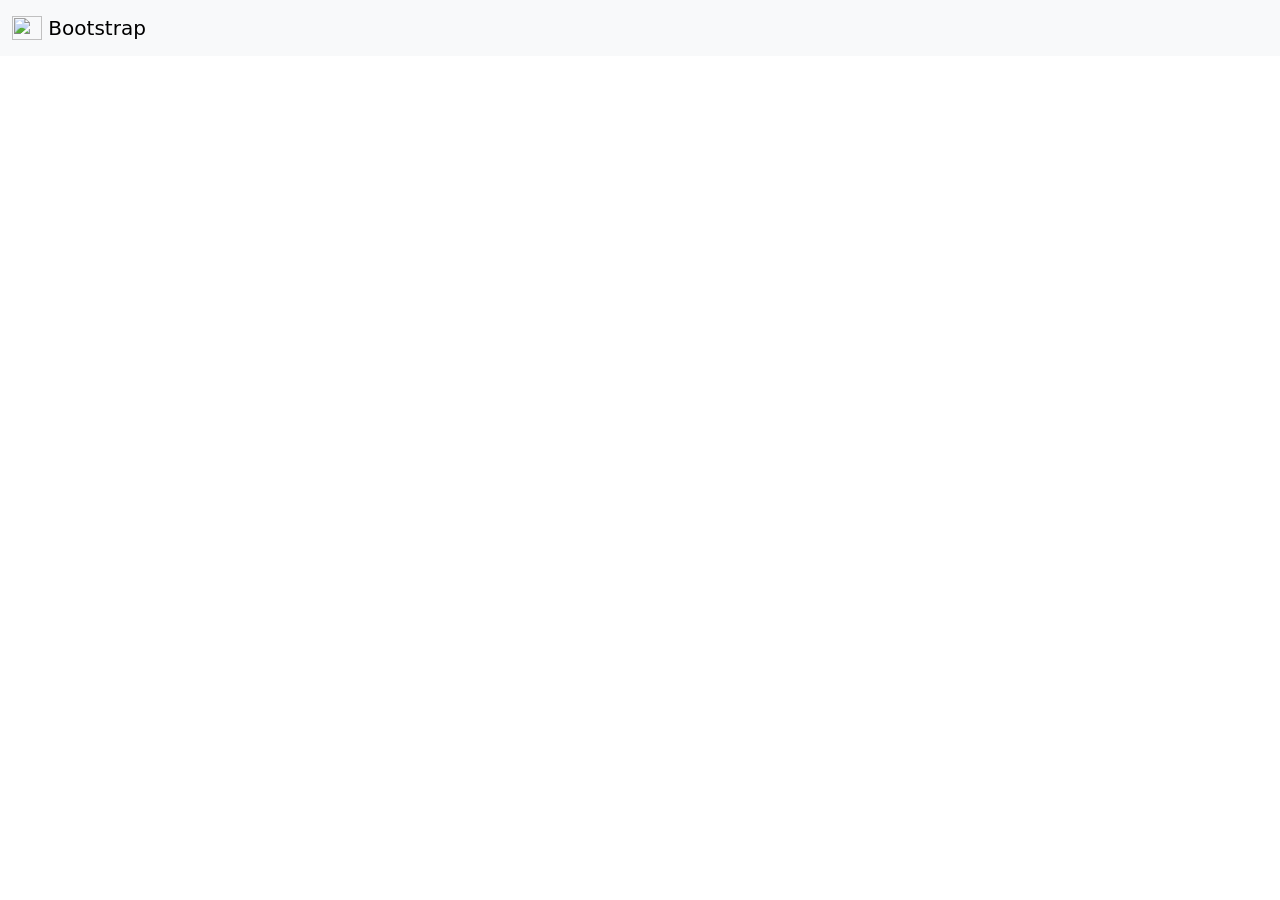
==== index.html @ d4468883 "initial commit index.html" ====
<!DOCTYPE html>
<html lang="en">

<head>
    <meta charset="UTF-8">
    <meta http-equiv="X-UA-Compatible" content="IE=edge">
    <meta name="viewport" content="width=device-width, initial-scale=1.0">

    <!-- bootstrap 5 ccs -->
    <link href="https://cdn.jsdelivr.net/npm/bootstrap@5.1.3/dist/css/bootstrap.min.css" rel="stylesheet" integrity="sha384-1BmE4kWBq78iYhFldvKuhfTAU6auU8tT94WrHftjDbrCEXSU1oBoqyl2QvZ6jIW3" crossorigin="anonymous">

    <title>ePayco :: CheckOut</title>
</head>

<body>
    <nav class="navbar navbar-light bg-light">
        <div class="container-fluid">
            <a class="navbar-brand" href="#">
                <img src="/docs/5.1/assets/brand/bootstrap-logo.svg" alt="" width="30" height="24" class="d-inline-block align-text-top"> Bootstrap
            </a>
        </div>
    </nav>
</body>

<!-- bootstrap 5 js -->
<script src="https://cdn.jsdelivr.net/npm/bootstrap@5.1.3/dist/js/bootstrap.bundle.min.js" integrity="sha384-ka7Sk0Gln4gmtz2MlQnikT1wXgYsOg+OMhuP+IlRH9sENBO0LRn5q+8nbTov4+1p" crossorigin="anonymous"></script>

</html>
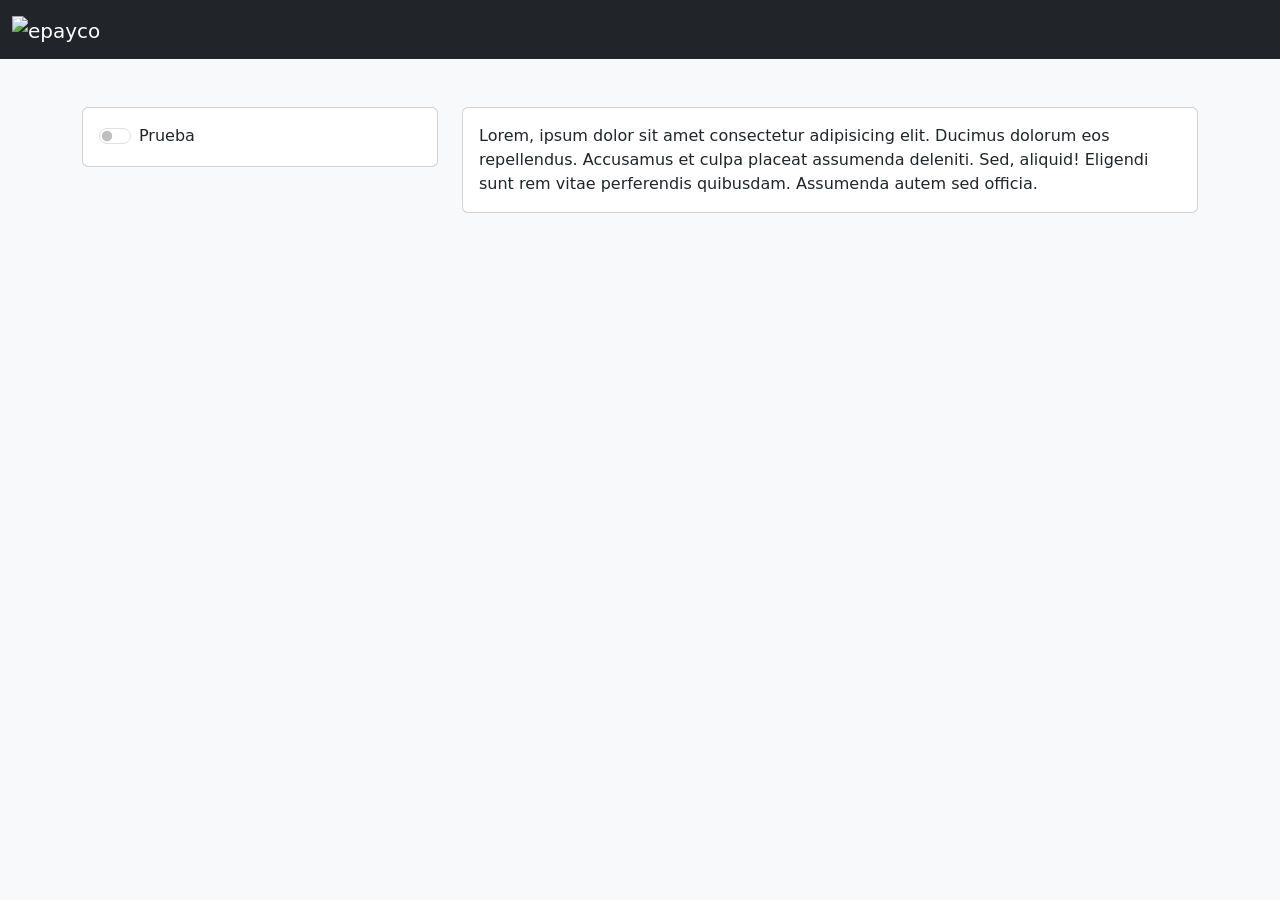
==== commit bf2ed838: "Se agrega boton modo integracion" ====
--- a/index.html
+++ b/index.html
@@ -9,18 +9,41 @@
     <!-- bootstrap 5 ccs -->
     <link href="https://cdn.jsdelivr.net/npm/bootstrap@5.1.3/dist/css/bootstrap.min.css" rel="stylesheet" integrity="sha384-1BmE4kWBq78iYhFldvKuhfTAU6auU8tT94WrHftjDbrCEXSU1oBoqyl2QvZ6jIW3" crossorigin="anonymous">
 
-    <title>ePayco :: CheckOut</title>
+    <title>ePayco :: Checkout</title>
 </head>
 
-<body>
-    <nav class="navbar navbar-light bg-light">
+<body class="bg-light">
+    <nav class="navbar navbar-dark bg-dark">
         <div class="container-fluid">
-            <a class="navbar-brand" href="#">
-                <img src="/docs/5.1/assets/brand/bootstrap-logo.svg" alt="" width="30" height="24" class="d-inline-block align-text-top"> Bootstrap
+            <a class="navbar-brand" href="https://www.epayco.com" target="_blank">
+                <img src="https://multimedia.epayco.co/epayco-landing/btns/epayco-logo-fondo-claro-lite.png" alt="epayco" width="200" class="d-inline-block align-text-top">
             </a>
         </div>
     </nav>
+    <div class="container my-5">
+        <div class="row">
+            <div class="col-md-4 col-12">
+                <div class="card">
+                    <div class="card-body">
+                        <div class="form-check form-switch">
+                            <input class="form-check-input" type="checkbox" role="switch" id="testProd">
+                            <label class="form-check-label" for="testProd" id="labelTestProd">Prueba</label>
+                        </div>
+                    </div>
+                </div>
+            </div>
+            <div class="col-md-8 col-12 mb-2">
+                <div class="card">
+                    <div class="card-body">
+                        Lorem, ipsum dolor sit amet consectetur adipisicing elit. Ducimus dolorum eos repellendus. Accusamus et culpa placeat assumenda deleniti. Sed, aliquid! Eligendi sunt rem vitae perferendis quibusdam. Assumenda autem sed officia.
+                    </div>
+                </div>
+            </div>
+        </div>
+    </div>
 </body>
+
+<script src="/js/validation.js"></script>
 
 <!-- bootstrap 5 js -->
 <script src="https://cdn.jsdelivr.net/npm/bootstrap@5.1.3/dist/js/bootstrap.bundle.min.js" integrity="sha384-ka7Sk0Gln4gmtz2MlQnikT1wXgYsOg+OMhuP+IlRH9sENBO0LRn5q+8nbTov4+1p" crossorigin="anonymous"></script>
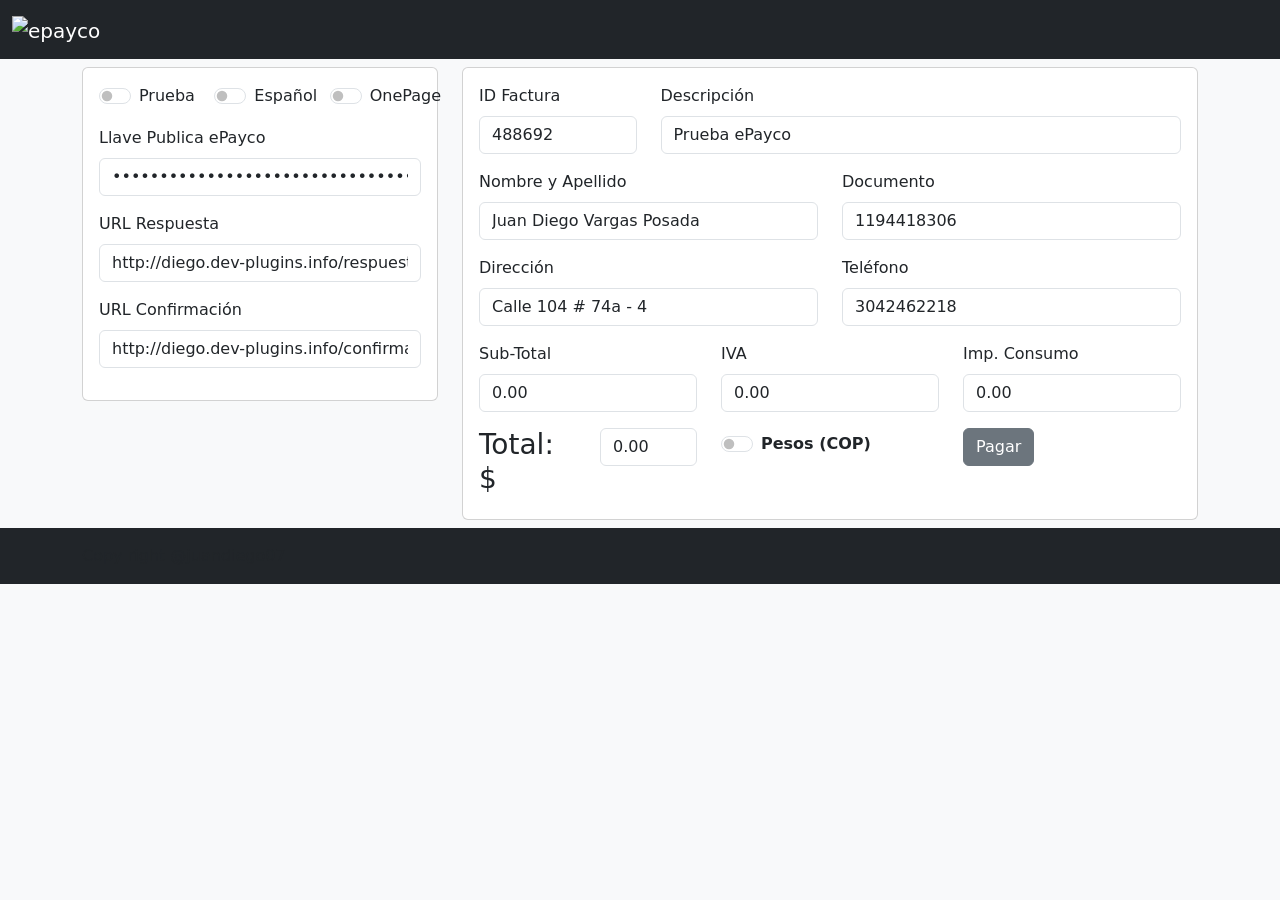
==== commit f463ea4e: "Se culmina interfaz de usuario con los campos requeridos" ====
--- a/index.html
+++ b/index.html
@@ -11,40 +11,169 @@
 
     <title>ePayco :: Checkout</title>
 </head>
-
-<body class="bg-light">
+<header class="sticky-top">
     <nav class="navbar navbar-dark bg-dark">
         <div class="container-fluid">
             <a class="navbar-brand" href="https://www.epayco.com" target="_blank">
-                <img src="https://multimedia.epayco.co/epayco-landing/btns/epayco-logo-fondo-claro-lite.png" alt="epayco" width="200" class="d-inline-block align-text-top">
+                <img src="https://multimedia.epayco.co/epayco-landing/btns/epayco-logo-fondo-claro-lite.png" alt="epayco" width="150" class="d-inline-block align-text-top">
             </a>
         </div>
     </nav>
-    <div class="container my-5">
+</header>
+
+<body class="bg-light">
+
+    <div class="container-lg container-fluid my-2">
         <div class="row">
-            <div class="col-md-4 col-12">
+            <div class="col-md-4 col-12 mb-2">
                 <div class="card">
                     <div class="card-body">
-                        <div class="form-check form-switch">
-                            <input class="form-check-input" type="checkbox" role="switch" id="testProd">
-                            <label class="form-check-label" for="testProd" id="labelTestProd">Prueba</label>
+                        <div class="row">
+                            <div class="mb-3 col-sm-12 col-md-12 col-xl-4">
+                                <div class="form-check form-switch">
+                                    <input class="form-check-input" type="checkbox" role="switch" id="testProd">
+                                    <label class="form-check-label" for="testProd" id="labelTestProd">Prueba</label>
+                                </div>
+                            </div>
+                            <div class="mb-3 col-sm-12 col-md-12 col-xl-4">
+                                <div class="form-check form-switch">
+                                    <input class="form-check-input" type="checkbox" role="switch" id="language">
+                                    <label class="form-check-label" for="language" id="labelLanguage">Español</label>
+                                </div>
+                            </div>
+                            <div class="mb-3 col-sm-12 col-md-12 col-xl-4">
+                                <div class="form-check form-switch">
+                                    <input class="form-check-input" type="checkbox" role="switch" id="typeUx">
+                                    <label class="form-check-label" for="typeUx" id="labelTypeUx">OnePage</label>
+                                </div>
+                            </div>
+                        </div>
+                        <div class="row">
+                            <div class="mb-3">
+                                <label for="publicKey" class="form-label">Llave Publica ePayco</label>
+                                <input type="password" class="form-control" id="publicKey" value="c40acc8a877f180bf312c79aae0503f7">
+                            </div>
+                        </div>
+                        <div class="row">
+                            <div class="mb-3">
+                                <label for="urlResponse" class="form-label">URL Respuesta</label>
+                                <input type="url" class="form-control" id="urlResponse" value="http://diego.dev-plugins.info/respuesta.html">
+                            </div>
+                        </div>
+                        <div class="row">
+                            <div class="mb-3">
+                                <label for="urlConfirmation" class="form-label">URL Confirmación</label>
+                                <input type="url" class="form-control" id="urlConfirmation" value="http://diego.dev-plugins.info/confirmacion.php">
+                            </div>
                         </div>
                     </div>
                 </div>
             </div>
-            <div class="col-md-8 col-12 mb-2">
+            <div class="col-md-8 col-12">
                 <div class="card">
                     <div class="card-body">
-                        Lorem, ipsum dolor sit amet consectetur adipisicing elit. Ducimus dolorum eos repellendus. Accusamus et culpa placeat assumenda deleniti. Sed, aliquid! Eligendi sunt rem vitae perferendis quibusdam. Assumenda autem sed officia.
+                        <div class="row">
+                            <div class="col-12 col-lg-3">
+                                <div class="mb-3">
+                                    <label for="invoice" class="form-label">ID Factura</label>
+                                    <input type="text" class="form-control" id="invoice" readonly>
+                                </div>
+                            </div>
+                            <div class="col-12 col-lg-9">
+                                <div class="mb-3">
+                                    <label for="description" class="form-label">Descripción</label>
+                                    <input type="text" class="form-control" list="description" id="inputDescription" value="Prueba ePayco">
+                                    <datalist id="description">
+                                        <option value="Prueba ePayco PSE"></option>
+                                        <option value="Prueba ePayco Daviplata"></option>
+                                        <option value="Prueba ePayco TDC Redeban"></option>
+                                        <option value="Prueba ePayco TDC Credibanco"></option>
+                                    </datalist>
+                                </div>
+                            </div>
+                        </div>
+                        <div class="row">
+                            <div class="col-12 col-lg-6">
+                                <div class="mb-3">
+                                    <label for="name" class="form-label">Nombre y Apellido</label>
+                                    <input type="text" class="form-control" id="name" value="Juan Diego Vargas Posada">
+                                </div>
+                            </div>
+                            <div class="col-12 col-lg-6">
+                                <div class="mb-3">
+                                    <label for="id" class="form-label">Documento</label>
+                                    <input type="text" class="form-control" id="id" value="1194418306">
+                                </div>
+                            </div>
+                        </div>
+                        <div class="row">
+                            <div class="col-12 col-lg-6">
+                                <div class="mb-3">
+                                    <label for="address" class="form-label">Dirección</label>
+                                    <input type="text" class="form-control" id="address" value="Calle 104 # 74a - 4">
+                                </div>
+                            </div>
+                            <div class="col-12 col-lg-6">
+                                <div class="mb-3">
+                                    <label for="phone" class="form-label">Teléfono</label>
+                                    <input type="tel" class="form-control" id="phone" value="3042462218">
+                                </div>
+                            </div>
+                        </div>
+                        <div class="row">
+                            <div class="col-md-4 col-12">
+                                <div class="mb-3">
+                                    <label for="taxBase" class="form-label">Sub-Total</label>
+                                    <input type="number" class="form-control" id="taxBase" value="0.00" step="any" min="0">
+                                </div>
+                            </div>
+                            <div class="col-md-4 col-12">
+                                <div class="mb-3">
+                                    <label for="taxIva" class="form-label">IVA</label>
+                                    <input type="number" class="form-control" id="taxIva" value="0.00" step="any" min="0">
+                                </div>
+                            </div>
+                            <div class="col-md-4 col-12">
+                                <div class="mb-3">
+                                    <label for="taxIco" class="form-label">Imp. Consumo</label>
+                                    <input type="number" class="form-control" id="taxIco" value="0.00" step="any" min="0" pattern="^[0-9]\d+$">
+                                </div>
+                            </div>
+                        </div>
+                        <div class="row">
+                            <div class="col-2">
+                                <h3>Total: $</h3>
+                            </div>
+                            <div class="col-2">
+                                <input type="number" class="form-control" id="amount" value="0.00" readonly></input>
+                            </div>
+                            <div class="col-4 mt-1">
+                                <div class="form-check form-switch">
+                                    <input class="form-check-input" type="checkbox" role="switch" id="currency">
+                                    <label class="form-check-label" for="currency" id="labelCurrency"><strong>Pesos (COP)</strong></label>
+                                </div>
+                            </div>
+                            <div class="col-4">
+                                <input class="btn btn-secondary" type="submit" value="Pagar" id="pay">
+                            </div>
+                        </div>
                     </div>
                 </div>
             </div>
         </div>
     </div>
 </body>
-
+<footer class="mt-auto py-3 bg-dark">
+    <div class="container">
+        <span class="text-muted">Copy right @juandiego07</span>
+    </div>
+</footer>
+<!-- checkout de epayco -->
+<script type="text/javascript" src="https://checkout.epayco.co/checkout.js"></script>
+<!-- inicialización del checkout -->
+<script src="/js/handler.js"></script>
+<!-- validacion en js -->
 <script src="/js/validation.js"></script>
-
 <!-- bootstrap 5 js -->
 <script src="https://cdn.jsdelivr.net/npm/bootstrap@5.1.3/dist/js/bootstrap.bundle.min.js" integrity="sha384-ka7Sk0Gln4gmtz2MlQnikT1wXgYsOg+OMhuP+IlRH9sENBO0LRn5q+8nbTov4+1p" crossorigin="anonymous"></script>
 
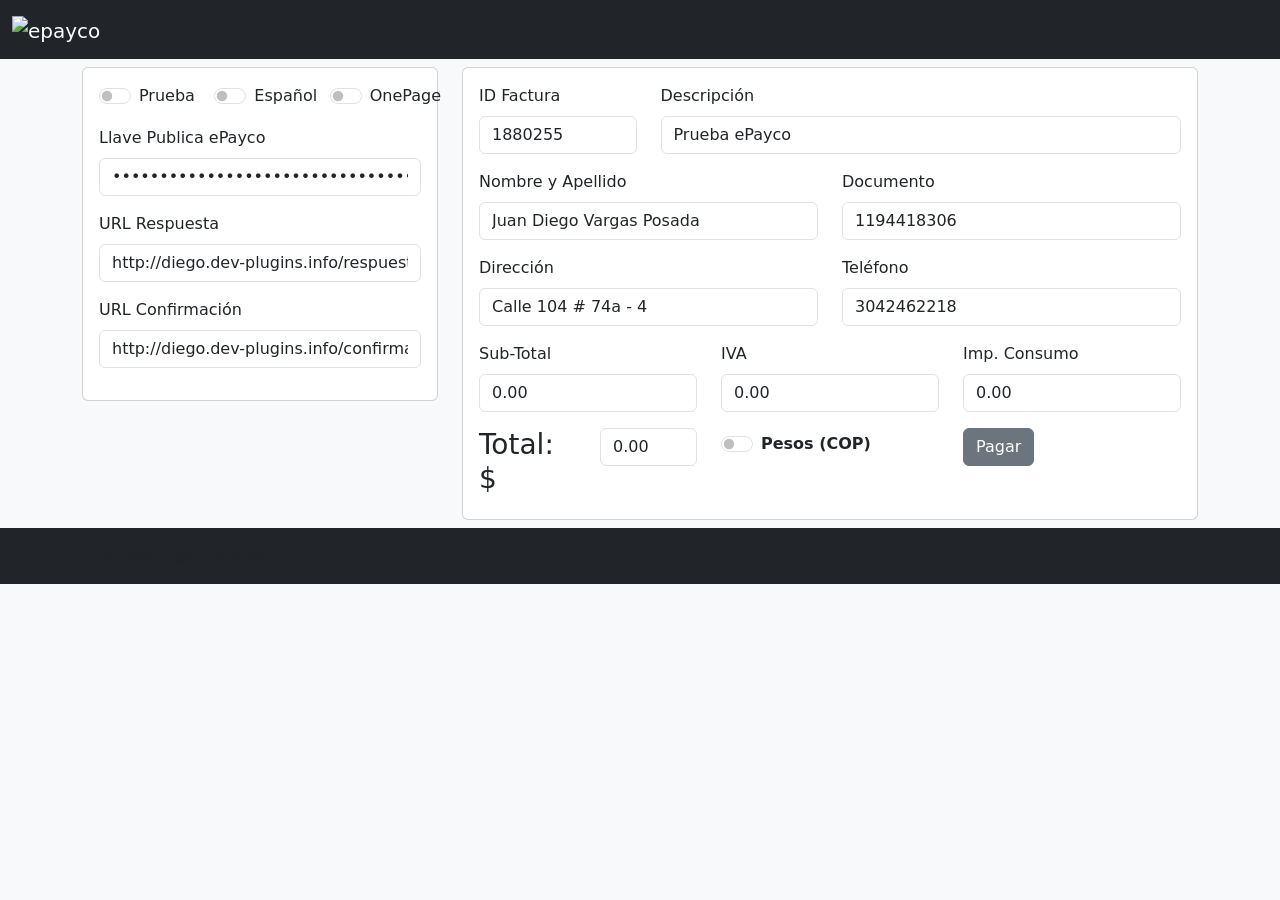
==== commit fec606c8: "Se actualiza URL de archivos Js que apunten a produccion" ====
--- a/index.html
+++ b/index.html
@@ -171,9 +171,9 @@
 <!-- checkout de epayco -->
 <script type="text/javascript" src="https://checkout.epayco.co/checkout.js"></script>
 <!-- inicialización del checkout -->
-<script src="/js/handler.js"></script>
+<script src="https://juandiego07.github.io/epayco-checkout/js/handler.js"></script>
 <!-- validacion en js -->
-<script src="/js/validation.js"></script>
+<script src="https://juandiego07.github.io/epayco-checkout/js/validation.js"></script>
 <!-- bootstrap 5 js -->
 <script src="https://cdn.jsdelivr.net/npm/bootstrap@5.1.3/dist/js/bootstrap.bundle.min.js" integrity="sha384-ka7Sk0Gln4gmtz2MlQnikT1wXgYsOg+OMhuP+IlRH9sENBO0LRn5q+8nbTov4+1p" crossorigin="anonymous"></script>
 
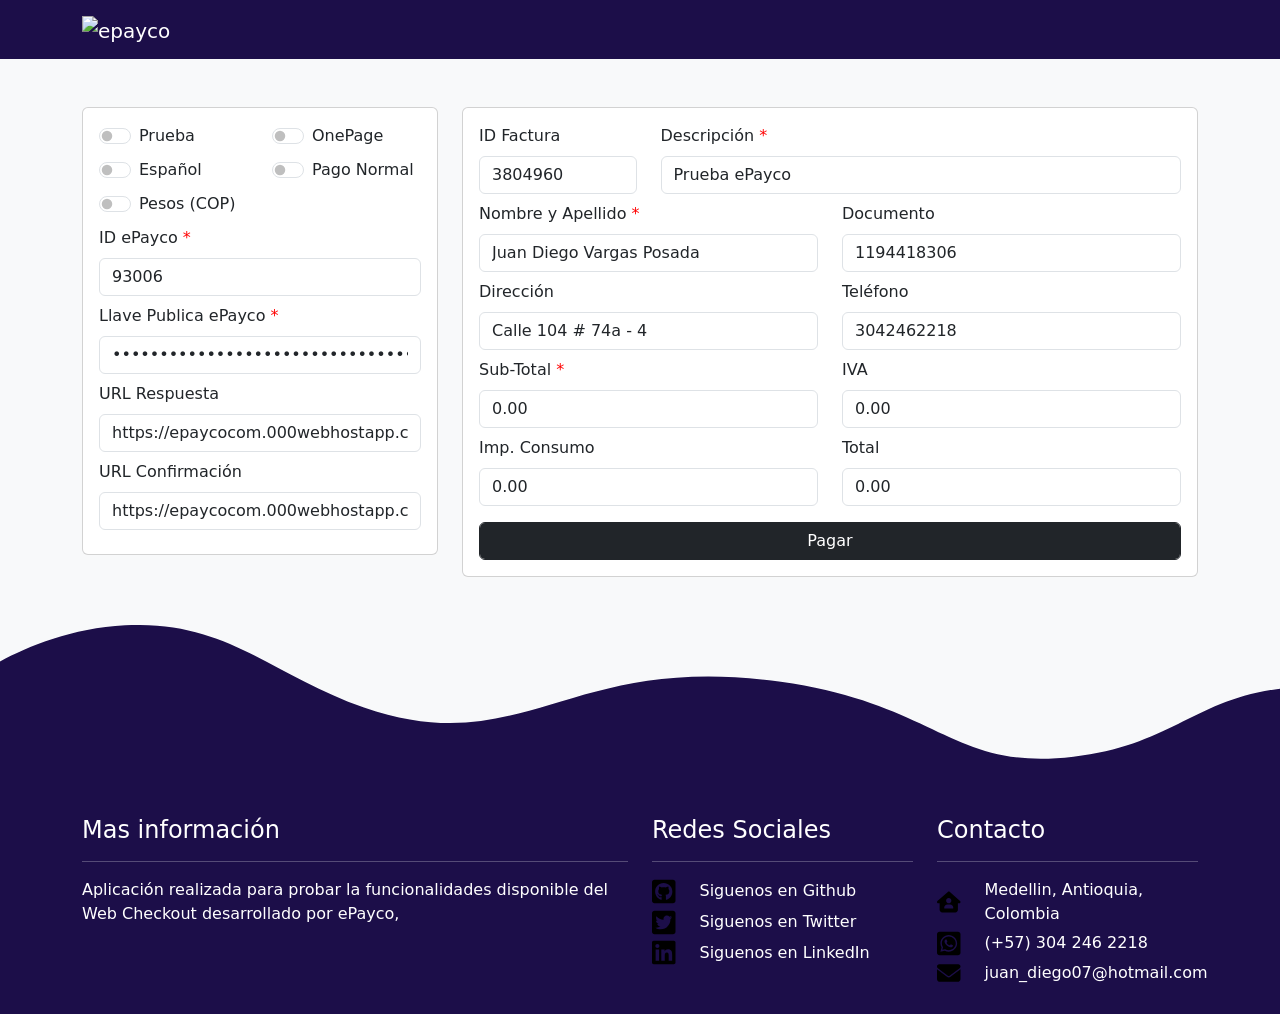
==== commit d5f095e2: "css/sy" ====
--- a/index.html
+++ b/index.html
@@ -5,15 +5,17 @@
     <meta charset="UTF-8">
     <meta http-equiv="X-UA-Compatible" content="IE=edge">
     <meta name="viewport" content="width=device-width, initial-scale=1.0">
-
+    <link rel="icon" href="https://epayco.com/wp-content/uploads/2021/07/Favicon-ePayco-azul.png" sizes="32x32">
     <!-- bootstrap 5 ccs -->
     <link href="https://cdn.jsdelivr.net/npm/bootstrap@5.1.3/dist/css/bootstrap.min.css" rel="stylesheet" integrity="sha384-1BmE4kWBq78iYhFldvKuhfTAU6auU8tT94WrHftjDbrCEXSU1oBoqyl2QvZ6jIW3" crossorigin="anonymous">
-
+    <link rel="stylesheet" href="./css/style.css">
+    <link rel="stylesheet" href="https://cdnjs.cloudflare.com/ajax/libs/font-awesome/6.1.0/css/all.min.css" integrity="sha512-10/jx2EXwxxWqCLX/hHth/vu2KY3jCF70dCQB8TSgNjbCVAC/8vai53GfMDrO2Emgwccf2pJqxct9ehpzG+MTw==" crossorigin="anonymous" referrerpolicy="no-referrer"
+    />
     <title>ePayco :: Checkout</title>
 </head>
 <header class="sticky-top">
-    <nav class="navbar navbar-dark bg-dark">
-        <div class="container-fluid">
+    <nav class="navbar navbar-dark bg-color">
+        <div class="container">
             <a class="navbar-brand" href="https://www.epayco.com" target="_blank">
                 <img src="https://multimedia.epayco.co/epayco-landing/btns/epayco-logo-fondo-claro-lite.png" alt="epayco" width="150" class="d-inline-block align-text-top">
             </a>
@@ -23,47 +25,69 @@
 
 <body class="bg-light">
 
-    <div class="container-lg container-fluid my-2">
+    <div class="container-xl container-fluid my-5">
         <div class="row">
             <div class="col-md-4 col-12 mb-2">
                 <div class="card">
                     <div class="card-body">
                         <div class="row">
-                            <div class="mb-3 col-sm-12 col-md-12 col-xl-4">
+                            <div class="mb-2 col-sm-12 col-md-12 col-xl-6">
                                 <div class="form-check form-switch">
                                     <input class="form-check-input" type="checkbox" role="switch" id="testProd">
                                     <label class="form-check-label" for="testProd" id="labelTestProd">Prueba</label>
                                 </div>
                             </div>
-                            <div class="mb-3 col-sm-12 col-md-12 col-xl-4">
+                            <div class="mb-2 col-sm-12 col-md-12 col-xl-6">
+                                <div class="form-check form-switch">
+                                    <input class="form-check-input" type="checkbox" role="switch" id="typeUx">
+                                    <label class="form-check-label" for="typeUx" id="labelTypeUx">OnePage</label>
+                                </div>
+                            </div>
+                        </div>
+                        <div class="row">
+                            <div class="mb-2 col-sm-12 col-md-12 col-xl-6">
                                 <div class="form-check form-switch">
                                     <input class="form-check-input" type="checkbox" role="switch" id="language">
                                     <label class="form-check-label" for="language" id="labelLanguage">Español</label>
                                 </div>
                             </div>
-                            <div class="mb-3 col-sm-12 col-md-12 col-xl-4">
-                                <div class="form-check form-switch">
-                                    <input class="form-check-input" type="checkbox" role="switch" id="typeUx">
-                                    <label class="form-check-label" for="typeUx" id="labelTypeUx">OnePage</label>
-                                </div>
-                            </div>
-                        </div>
-                        <div class="row">
-                            <div class="mb-3">
-                                <label for="publicKey" class="form-label">Llave Publica ePayco</label>
-                                <input type="password" class="form-control" id="publicKey" value="c40acc8a877f180bf312c79aae0503f7">
-                            </div>
-                        </div>
-                        <div class="row">
-                            <div class="mb-3">
+                            <div class="mb-2 col-sm-12 col-md-12 col-xl-6">
+                                <div class="form-check form-switch">
+                                    <input class="form-check-input" type="checkbox" role="switch" id="split">
+                                    <label class="form-check-label" for="split" id="labelSplit">Pago Normal</label>
+                                </div>
+                            </div>
+                        </div>
+                        <div class="row">
+                            <div class="mb-2 col-sm-12 col-md-12 col-xl-6">
+                                <div class="form-check form-switch">
+                                    <input class="form-check-input" type="checkbox" role="switch" id="currency">
+                                    <label class="form-check-label" for="currency" id="labelCurrency">Pesos (COP)</label>
+                                </div>
+                            </div>
+                        </div>
+                        <div class="row">
+                            <div class="mb-2">
+                                <label for="idClient" class="form-label">ID ePayco <span>*</span></label>
+                                <input type="text" class="form-control required" id="idClient" value="93006">
+                            </div>
+                        </div>
+                        <div class="row">
+                            <div class="mb-2">
+                                <label for="publicKey" class="form-label">Llave Publica ePayco <span>*</span></label>
+                                <input type="password" class="form-control required" id="publicKey" value="c40acc8a877f180bf312c79aae0503f7">
+                            </div>
+                        </div>
+                        <div class="row">
+                            <div class="mb-2">
                                 <label for="urlResponse" class="form-label">URL Respuesta</label>
-                                <input type="url" class="form-control" id="urlResponse" value="http://diego.dev-plugins.info/respuesta.html">
-                            </div>
-                        </div>
-                        <div class="row">
-                            <div class="mb-3">
+                                <input type="url" class="form-control" id="urlResponse" value="https://epaycocom.000webhostapp.com/confirmation/mix.php">
+                            </div>
+                        </div>
+                        <div class="row">
+                            <div class="mb-2">
                                 <label for="urlConfirmation" class="form-label">URL Confirmación</label>
-                                <input type="url" class="form-control" id="urlConfirmation" value="http://diego.dev-plugins.info/confirmacion.php">
+                                <input type="url" class="form-control" id="urlConfirmation" value="https://epaycocom.000webhostapp.com/confirmation/mix.php">
                             </div>
                         </div>
                     </div>
@@ -74,15 +98,15 @@
                     <div class="card-body">
                         <div class="row">
                             <div class="col-12 col-lg-3">
-                                <div class="mb-3">
+                                <div class="mb-2">
                                     <label for="invoice" class="form-label">ID Factura</label>
                                     <input type="text" class="form-control" id="invoice" readonly>
                                 </div>
                             </div>
                             <div class="col-12 col-lg-9">
-                                <div class="mb-3">
-                                    <label for="description" class="form-label">Descripción</label>
-                                    <input type="text" class="form-control" list="description" id="inputDescription" value="Prueba ePayco">
+                                <div class="mb-2">
+                                    <label for="description" class="form-label">Descripción <span>*</span></label>
+                                    <input type="text" class="form-control required" list="description" id="inputDescription" value="Prueba ePayco">
                                     <datalist id="description">
                                         <option value="Prueba ePayco PSE"></option>
                                         <option value="Prueba ePayco Daviplata"></option>
@@ -93,68 +117,139 @@
                             </div>
                         </div>
                         <div class="row">
-                            <div class="col-12 col-lg-6">
-                                <div class="mb-3">
-                                    <label for="name" class="form-label">Nombre y Apellido</label>
-                                    <input type="text" class="form-control" id="name" value="Juan Diego Vargas Posada">
-                                </div>
-                            </div>
-                            <div class="col-12 col-lg-6">
-                                <div class="mb-3">
+                            <div class="col-12 col-xl-6">
+                                <div class="mb-2">
+                                    <label for="name" class="form-label">Nombre y Apellido <span>*</span></label>
+                                    <input type="text" class="form-control required" id="name" value="Juan Diego Vargas Posada">
+                                </div>
+                            </div>
+                            <div class="col-12 col-xl-6">
+                                <div class="mb-2">
                                     <label for="id" class="form-label">Documento</label>
                                     <input type="text" class="form-control" id="id" value="1194418306">
                                 </div>
                             </div>
                         </div>
                         <div class="row">
-                            <div class="col-12 col-lg-6">
-                                <div class="mb-3">
+                            <div class="col-12 col-xl-6">
+                                <div class="mb-2">
                                     <label for="address" class="form-label">Dirección</label>
                                     <input type="text" class="form-control" id="address" value="Calle 104 # 74a - 4">
                                 </div>
                             </div>
-                            <div class="col-12 col-lg-6">
-                                <div class="mb-3">
+                            <div class="col-12 col-xl-6">
+                                <div class="mb-2">
                                     <label for="phone" class="form-label">Teléfono</label>
                                     <input type="tel" class="form-control" id="phone" value="3042462218">
                                 </div>
                             </div>
                         </div>
-                        <div class="row">
-                            <div class="col-md-4 col-12">
-                                <div class="mb-3">
-                                    <label for="taxBase" class="form-label">Sub-Total</label>
+                        <div class="row" id="divSplit" hidden>
+                            <label for="" class="form-label">Campos Split Multiple</label>
+                            <div class="accordion mb-2" id="accordionExample">
+                                <div class="accordion-item">
+                                    <h2 class="accordion-header" id="headingOne">
+                                        <button class="accordion-button collapsed" type="button" data-bs-toggle="collapse" data-bs-target="#collapseOne" aria-expanded="false" aria-controls="collapseOne">Recibidor #1</button>
+                                    </h2>
+                                    <div id="collapseOne" class="accordion-collapse collapse" aria-labelledby="headingOne" data-bs-parent="#accordionExample">
+                                        <div class="accordion-body">
+                                            <div class="row">
+                                                <div class="col-md-6 col-xl-3">
+                                                    <div class="mb-2">
+                                                        <label for="idClient1" class="form-label">ID ePayco</label>
+                                                        <input type="number" class="form-control" id="idClient1" value="0">
+                                                    </div>
+                                                </div>
+                                                <div class="col-md-6 col-xl-3">
+                                                    <div class="mb-2">
+                                                        <label for="taxBase1" class="form-label">Valor</label>
+                                                        <input type="number" class="form-control" id="taxBase1" value="0.00" step="any" min="0">
+                                                    </div>
+                                                </div>
+                                                <div class="col-md-6 col-xl-3">
+                                                    <div class="mb-2">
+                                                        <label for="taxIva1" class="form-label">IVA</label>
+                                                        <input type="number" class="form-control" id="taxIva1" value="0.00" step="any" min="0">
+                                                    </div>
+                                                </div>
+                                                <div class="col-md-6 col-xl-3">
+                                                    <div class="mb-2">
+                                                        <label for="fee1" class="form-label">Fee</label>
+                                                        <input type="number" class="form-control" id="fee1" value="0.00" step="any" min="0">
+                                                    </div>
+                                                </div>
+                                            </div>
+                                        </div>
+                                    </div>
+                                </div>
+                                <div class="accordion-item">
+                                    <h2 class="accordion-header" id="headingTwo">
+                                        <button class="accordion-button collapsed" type="button" data-bs-toggle="collapse" data-bs-target="#collapseTwo" aria-expanded="false" aria-controls="collapseTwo">Recibidor #2</button>
+                                    </h2>
+                                    <div id="collapseTwo" class="accordion-collapse collapse" aria-labelledby="headingTwo" data-bs-parent="#accordionExample">
+                                        <div class="accordion-body">
+                                            <div class="row">
+                                                <div class="col-md-6 col-xl-3">
+                                                    <div class="mb-2">
+                                                        <label for="idClient2" class="form-label">ID ePayco</label>
+                                                        <input type="number" class="form-control" id="idClient2" value="0">
+                                                    </div>
+                                                </div>
+                                                <div class="col-md-6 col-xl-3">
+                                                    <div class="mb-2">
+                                                        <label for="taxBase2" class="form-label">Valor</label>
+                                                        <input type="number" class="form-control" id="taxBase2" value="0.00" step="any" min="0">
+                                                    </div>
+                                                </div>
+                                                <div class="col-md-6 col-xl-3">
+                                                    <div class="mb-2">
+                                                        <label for="taxIva2" class="form-label">IVA</label>
+                                                        <input type="number" class="form-control" id="taxIva2" value="0.00" step="any" min="0">
+                                                    </div>
+                                                </div>
+                                                <div class="col-md-6 col-xl-3">
+                                                    <div class="mb-2">
+                                                        <label for="fee2" class="form-label">Fee</label>
+                                                        <input type="number" class="form-control" id="fee2" value="0.00" step="any" min="0">
+                                                    </div>
+                                                </div>
+                                            </div>
+                                        </div>
+                                    </div>
+                                </div>
+                            </div>
+                        </div>
+                        <div class="row">
+                            <div class="col-md-12 col-xl-6">
+                                <div class="mb-2">
+                                    <label for="taxBase" class="form-label">Sub-Total <span>*</span></label>
                                     <input type="number" class="form-control" id="taxBase" value="0.00" step="any" min="0">
                                 </div>
                             </div>
-                            <div class="col-md-4 col-12">
-                                <div class="mb-3">
+                            <div class="col-md-12 col-xl-6">
+                                <div class="mb-2">
                                     <label for="taxIva" class="form-label">IVA</label>
                                     <input type="number" class="form-control" id="taxIva" value="0.00" step="any" min="0">
                                 </div>
                             </div>
-                            <div class="col-md-4 col-12">
-                                <div class="mb-3">
+                        </div>
+                        <div class="row">
+                            <div class="col-md-12 col-xl-6">
+                                <div class="mb-2">
                                     <label for="taxIco" class="form-label">Imp. Consumo</label>
                                     <input type="number" class="form-control" id="taxIco" value="0.00" step="any" min="0" pattern="^[0-9]\d+$">
                                 </div>
                             </div>
-                        </div>
-                        <div class="row">
-                            <div class="col-2">
-                                <h3>Total: $</h3>
-                            </div>
-                            <div class="col-2">
-                                <input type="number" class="form-control" id="amount" value="0.00" readonly></input>
-                            </div>
-                            <div class="col-4 mt-1">
-                                <div class="form-check form-switch">
-                                    <input class="form-check-input" type="checkbox" role="switch" id="currency">
-                                    <label class="form-check-label" for="currency" id="labelCurrency"><strong>Pesos (COP)</strong></label>
-                                </div>
-                            </div>
-                            <div class="col-4">
-                                <input class="btn btn-secondary" type="submit" value="Pagar" id="pay">
+                            <div class="col-md-12 col-xl-6">
+                                <div class="mb-3">
+                                    <label for="taxBase" class="form-label">Total</label>
+                                    <input type="number" class="form-control" id="amount" value="0.00" readonly></input>
+                                </div>
+                            </div>
+                        </div>
+                        <div class="row">
+                            <div class="col-12">
+                                <input class="btn btn-dark form-control" type="submit" value="Pagar" id="pay">
                             </div>
                         </div>
                     </div>
@@ -163,18 +258,83 @@
         </div>
     </div>
 </body>
-<footer class="mt-auto py-3 bg-dark">
-    <div class="container">
-        <span class="text-muted">Copy right @juandiego07</span>
+<footer class="mt-auto footer">
+    <div class="container pt-3">
+        <div class="row">
+            <div class="col-12 col-lg-6">
+                <h4 class="textColor">Mas información</h4>
+                <hr class="textColor">
+                <p class="textColor">Aplicación realizada para probar la funcionalidades disponible del Web Checkout desarrollado por ePayco, </p>
+            </div>
+            <div class="col-12 col-lg-3">
+                <h4 class="textColor">Redes Sociales</h4>
+                <hr class="textColor">
+                <div class="row mb-1">
+                    <div class="col-2 d-flex justify-content-center">
+                        <svg xmlns="http://www.w3.org/2000/svg" viewBox="0 0 448 512"><!--! Font Awesome Pro 6.1.1 by @fontawesome - https://fontawesome.com License - https://fontawesome.com/license (Commercial License) Copyright 2022 Fonticons, Inc. --><path d="M400 32H48C21.5 32 0 53.5 0 80v352c0 26.5 21.5 48 48 48h352c26.5 0 48-21.5 48-48V80c0-26.5-21.5-48-48-48zM277.3 415.7c-8.4 1.5-11.5-3.7-11.5-8 0-5.4.2-33 .2-55.3 0-15.6-5.2-25.5-11.3-30.7 37-4.1 76-9.2 76-73.1 0-18.2-6.5-27.3-17.1-39 1.7-4.3 7.4-22-1.7-45-13.9-4.3-45.7 17.9-45.7 17.9-13.2-3.7-27.5-5.6-41.6-5.6-14.1 0-28.4 1.9-41.6 5.6 0 0-31.8-22.2-45.7-17.9-9.1 22.9-3.5 40.6-1.7 45-10.6 11.7-15.6 20.8-15.6 39 0 63.6 37.3 69 74.3 73.1-4.8 4.3-9.1 11.7-10.6 22.3-9.5 4.3-33.8 11.7-48.3-13.9-9.1-15.8-25.5-17.1-25.5-17.1-16.2-.2-1.1 10.2-1.1 10.2 10.8 5 18.4 24.2 18.4 24.2 9.7 29.7 56.1 19.7 56.1 19.7 0 13.9.2 36.5.2 40.6 0 4.3-3 9.5-11.5 8-66-22.1-112.2-84.9-112.2-158.3 0-91.8 70.2-161.5 162-161.5S388 165.6 388 257.4c.1 73.4-44.7 136.3-110.7 158.3zm-98.1-61.1c-1.9.4-3.7-.4-3.9-1.7-.2-1.5 1.1-2.8 3-3.2 1.9-.2 3.7.6 3.9 1.9.3 1.3-1 2.6-3 3zm-9.5-.9c0 1.3-1.5 2.4-3.5 2.4-2.2.2-3.7-.9-3.7-2.4 0-1.3 1.5-2.4 3.5-2.4 1.9-.2 3.7.9 3.7 2.4zm-13.7-1.1c-.4 1.3-2.4 1.9-4.1 1.3-1.9-.4-3.2-1.9-2.8-3.2.4-1.3 2.4-1.9 4.1-1.5 2 .6 3.3 2.1 2.8 3.4zm-12.3-5.4c-.9 1.1-2.8.9-4.3-.6-1.5-1.3-1.9-3.2-.9-4.1.9-1.1 2.8-.9 4.3.6 1.3 1.3 1.8 3.3.9 4.1zm-9.1-9.1c-.9.6-2.6 0-3.7-1.5s-1.1-3.2 0-3.9c1.1-.9 2.8-.2 3.7 1.3 1.1 1.5 1.1 3.3 0 4.1zm-6.5-9.7c-.9.9-2.4.4-3.5-.6-1.1-1.3-1.3-2.8-.4-3.5.9-.9 2.4-.4 3.5.6 1.1 1.3 1.3 2.8.4 3.5zm-6.7-7.4c-.4.9-1.7 1.1-2.8.4-1.3-.6-1.9-1.7-1.5-2.6.4-.6 1.5-.9 2.8-.4 1.3.7 1.9 1.8 1.5 2.6z"/></svg>
+                    </div>
+                    <div class="col-10 textColor d-flex align-items-center">
+                        Siguenos en Github
+                    </div>
+                </div>
+                <div class="row mb-1">
+                    <div class="col-2 d-flex justify-content-center">
+                        <svg xmlns="http://www.w3.org/2000/svg" viewBox="0 0 448 512"><!--! Font Awesome Pro 6.1.1 by @fontawesome - https://fontawesome.com License - https://fontawesome.com/license (Commercial License) Copyright 2022 Fonticons, Inc. --><path d="M400 32H48C21.5 32 0 53.5 0 80v352c0 26.5 21.5 48 48 48h352c26.5 0 48-21.5 48-48V80c0-26.5-21.5-48-48-48zm-48.9 158.8c.2 2.8.2 5.7.2 8.5 0 86.7-66 186.6-186.6 186.6-37.2 0-71.7-10.8-100.7-29.4 5.3.6 10.4.8 15.8.8 30.7 0 58.9-10.4 81.4-28-28.8-.6-53-19.5-61.3-45.5 10.1 1.5 19.2 1.5 29.6-1.2-30-6.1-52.5-32.5-52.5-64.4v-.8c8.7 4.9 18.9 7.9 29.6 8.3a65.447 65.447 0 0 1-29.2-54.6c0-12.2 3.2-23.4 8.9-33.1 32.3 39.8 80.8 65.8 135.2 68.6-9.3-44.5 24-80.6 64-80.6 18.9 0 35.9 7.9 47.9 20.7 14.8-2.8 29-8.3 41.6-15.8-4.9 15.2-15.2 28-28.8 36.1 13.2-1.4 26-5.1 37.8-10.2-8.9 13.1-20.1 24.7-32.9 34z"/></svg>
+                    </div>
+                    <div class="col-10 textColor d-flex align-items-center">
+                        Siguenos en Twitter
+                    </div>
+                </div>
+                <div class="row mb-1">
+                    <div class="col-2 d-flex justify-content-center">
+                        <svg xmlns="http://www.w3.org/2000/svg" viewBox="0 0 448 512"><!--! Font Awesome Pro 6.1.1 by @fontawesome - https://fontawesome.com License - https://fontawesome.com/license (Commercial License) Copyright 2022 Fonticons, Inc. --><path d="M416 32H31.9C14.3 32 0 46.5 0 64.3v383.4C0 465.5 14.3 480 31.9 480H416c17.6 0 32-14.5 32-32.3V64.3c0-17.8-14.4-32.3-32-32.3zM135.4 416H69V202.2h66.5V416zm-33.2-243c-21.3 0-38.5-17.3-38.5-38.5S80.9 96 102.2 96c21.2 0 38.5 17.3 38.5 38.5 0 21.3-17.2 38.5-38.5 38.5zm282.1 243h-66.4V312c0-24.8-.5-56.7-34.5-56.7-34.6 0-39.9 27-39.9 54.9V416h-66.4V202.2h63.7v29.2h.9c8.9-16.8 30.6-34.5 62.9-34.5 67.2 0 79.7 44.3 79.7 101.9V416z"/></svg>
+                    </div>
+                    <div class="col-10 textColor d-flex align-items-center">
+                        Siguenos en LinkedIn
+                    </div>
+                </div>
+            </div>
+            <div class="col-12 col-lg-3">
+                <h4 class="textColor">Contacto</h4>
+                <hr class="textColor">
+                <div class="row mb-1">
+                    <div class="col-2 d-flex justify-content-center">
+                        <svg xmlns="http://www.w3.org/2000/svg" viewBox="0 0 576 512"><!--! Font Awesome Pro 6.1.1 by @fontawesome - https://fontawesome.com License - https://fontawesome.com/license (Commercial License) Copyright 2022 Fonticons, Inc. --><path d="M575.8 255.5C575.8 273.5 560.8 287.6 543.8 287.6H511.8L512.5 447.7C512.6 483.2 483.9 512 448.5 512H128.1C92.75 512 64.09 483.3 64.09 448V287.6H32.05C14.02 287.6 0 273.5 0 255.5C0 246.5 3.004 238.5 10.01 231.5L266.4 8.016C273.4 1.002 281.4 0 288.4 0C295.4 0 303.4 2.004 309.5 7.014L564.8 231.5C572.8 238.5 576.9 246.5 575.8 255.5H575.8zM288 160C252.7 160 224 188.7 224 224C224 259.3 252.7 288 288 288C323.3 288 352 259.3 352 224C352 188.7 323.3 160 288 160zM256 320C211.8 320 176 355.8 176 400C176 408.8 183.2 416 192 416H384C392.8 416 400 408.8 400 400C400 355.8 364.2 320 320 320H256z"/></svg>
+                    </div>
+                    <div class="col-10 textColor d-flex align-items-center">
+                        Medellin, Antioquia, Colombia
+                    </div>
+                </div>
+                <div class="row mb-1">
+                    <div class="col-2 d-flex justify-content-center">
+                        <svg xmlns="http://www.w3.org/2000/svg" viewBox="0 0 448 512"><!--! Font Awesome Pro 6.1.1 by @fontawesome - https://fontawesome.com License - https://fontawesome.com/license (Commercial License) Copyright 2022 Fonticons, Inc. --><path d="M224 122.8c-72.7 0-131.8 59.1-131.9 131.8 0 24.9 7 49.2 20.2 70.1l3.1 5-13.3 48.6 49.9-13.1 4.8 2.9c20.2 12 43.4 18.4 67.1 18.4h.1c72.6 0 133.3-59.1 133.3-131.8 0-35.2-15.2-68.3-40.1-93.2-25-25-58-38.7-93.2-38.7zm77.5 188.4c-3.3 9.3-19.1 17.7-26.7 18.8-12.6 1.9-22.4.9-47.5-9.9-39.7-17.2-65.7-57.2-67.7-59.8-2-2.6-16.2-21.5-16.2-41s10.2-29.1 13.9-33.1c3.6-4 7.9-5 10.6-5 2.6 0 5.3 0 7.6.1 2.4.1 5.7-.9 8.9 6.8 3.3 7.9 11.2 27.4 12.2 29.4s1.7 4.3.3 6.9c-7.6 15.2-15.7 14.6-11.6 21.6 15.3 26.3 30.6 35.4 53.9 47.1 4 2 6.3 1.7 8.6-1 2.3-2.6 9.9-11.6 12.5-15.5 2.6-4 5.3-3.3 8.9-2 3.6 1.3 23.1 10.9 27.1 12.9s6.6 3 7.6 4.6c.9 1.9.9 9.9-2.4 19.1zM400 32H48C21.5 32 0 53.5 0 80v352c0 26.5 21.5 48 48 48h352c26.5 0 48-21.5 48-48V80c0-26.5-21.5-48-48-48zM223.9 413.2c-26.6 0-52.7-6.7-75.8-19.3L64 416l22.5-82.2c-13.9-24-21.2-51.3-21.2-79.3C65.4 167.1 136.5 96 223.9 96c42.4 0 82.2 16.5 112.2 46.5 29.9 30 47.9 69.8 47.9 112.2 0 87.4-72.7 158.5-160.1 158.5z"/></svg>
+                    </div>
+                    <div class="col-10 textColor d-flex align-items-center">
+                        (+57) 304 246 2218
+                    </div>
+                </div>
+                <div class="row mb-1">
+                    <div class="col-2 d-flex justify-content-center">
+                        <svg xmlns="http://www.w3.org/2000/svg" viewBox="0 0 512 512"><!--! Font Awesome Pro 6.1.1 by @fontawesome - https://fontawesome.com License - https://fontawesome.com/license (Commercial License) Copyright 2022 Fonticons, Inc. --><path d="M464 64C490.5 64 512 85.49 512 112C512 127.1 504.9 141.3 492.8 150.4L275.2 313.6C263.8 322.1 248.2 322.1 236.8 313.6L19.2 150.4C7.113 141.3 0 127.1 0 112C0 85.49 21.49 64 48 64H464zM217.6 339.2C240.4 356.3 271.6 356.3 294.4 339.2L512 176V384C512 419.3 483.3 448 448 448H64C28.65 448 0 419.3 0 384V176L217.6 339.2z"/></svg>
+                    </div>
+                    <div class="col-10 textColor d-flex align-items-center">
+                        juan_diego07@hotmail.com
+                    </div>
+                </div>
+            </div>
+        </div>
     </div>
 </footer>
+
 <!-- checkout de epayco -->
 <script type="text/javascript" src="https://checkout.epayco.co/checkout.js"></script>
 <!-- inicialización del checkout -->
-<script src="https://juandiego07.github.io/epayco-checkout/js/handler.js"></script>
+<script src="./js/handler.js"></script>
 <!-- validacion en js -->
-<script src="https://juandiego07.github.io/epayco-checkout/js/validation.js"></script>
+<script src="./js/validation.js"></script>
 <!-- bootstrap 5 js -->
 <script src="https://cdn.jsdelivr.net/npm/bootstrap@5.1.3/dist/js/bootstrap.bundle.min.js" integrity="sha384-ka7Sk0Gln4gmtz2MlQnikT1wXgYsOg+OMhuP+IlRH9sENBO0LRn5q+8nbTov4+1p" crossorigin="anonymous"></script>
+<!-- sweetalert -->
+<script src="https://unpkg.com/sweetalert/dist/sweetalert.min.js"></script>
 
 </html>
--- a/css/style.css
+++ b/css/style.css
@@ -0,0 +1,81 @@
+footer {
+    position: relative;
+    bottom: 0%;
+    left: 0%;
+    right: 0%;
+}
+
+label span {
+    color: #ff0000;
+}
+
+div svg {
+    max-width: 2rem;
+}
+
+.invalid {
+    border-color: red;
+}
+
+.copyrigth {
+    color: #ffffff;
+    margin: 0;
+}
+
+.container_cr {
+    background-color: #000000;
+    display: flex !important;
+    align-items: center;
+    height: 4rem;
+}
+
+.footer {
+    width: 100%;
+    padding: 175px 0px 25px 0px;
+    background-image: url(../img/fotter.svg);
+    background-size: cover;
+}
+
+.textColor {
+    color: #ffffff !important;
+}
+
+.bg-color {
+    background-color: #1C0E49 !important;
+}
+
+.border-primary {
+    border-color: #1C0E49 !important;
+}
+
+.img {
+    max-width: 100%;
+}
+
+.response {
+    max-width: 50%;
+}
+
+@media (max-width:800px) {
+    .response {
+        max-width: 100%;
+    }
+}
+
+@media (max-width:1000px) {
+    .response {
+        max-width: 95%;
+    }
+}
+
+@media (max-width:1100px) {
+    .response {
+        max-width: 85%;
+    }
+}
+
+@media (max-width:1200) {
+    .response {
+        max-width: 75%;
+    }
+}
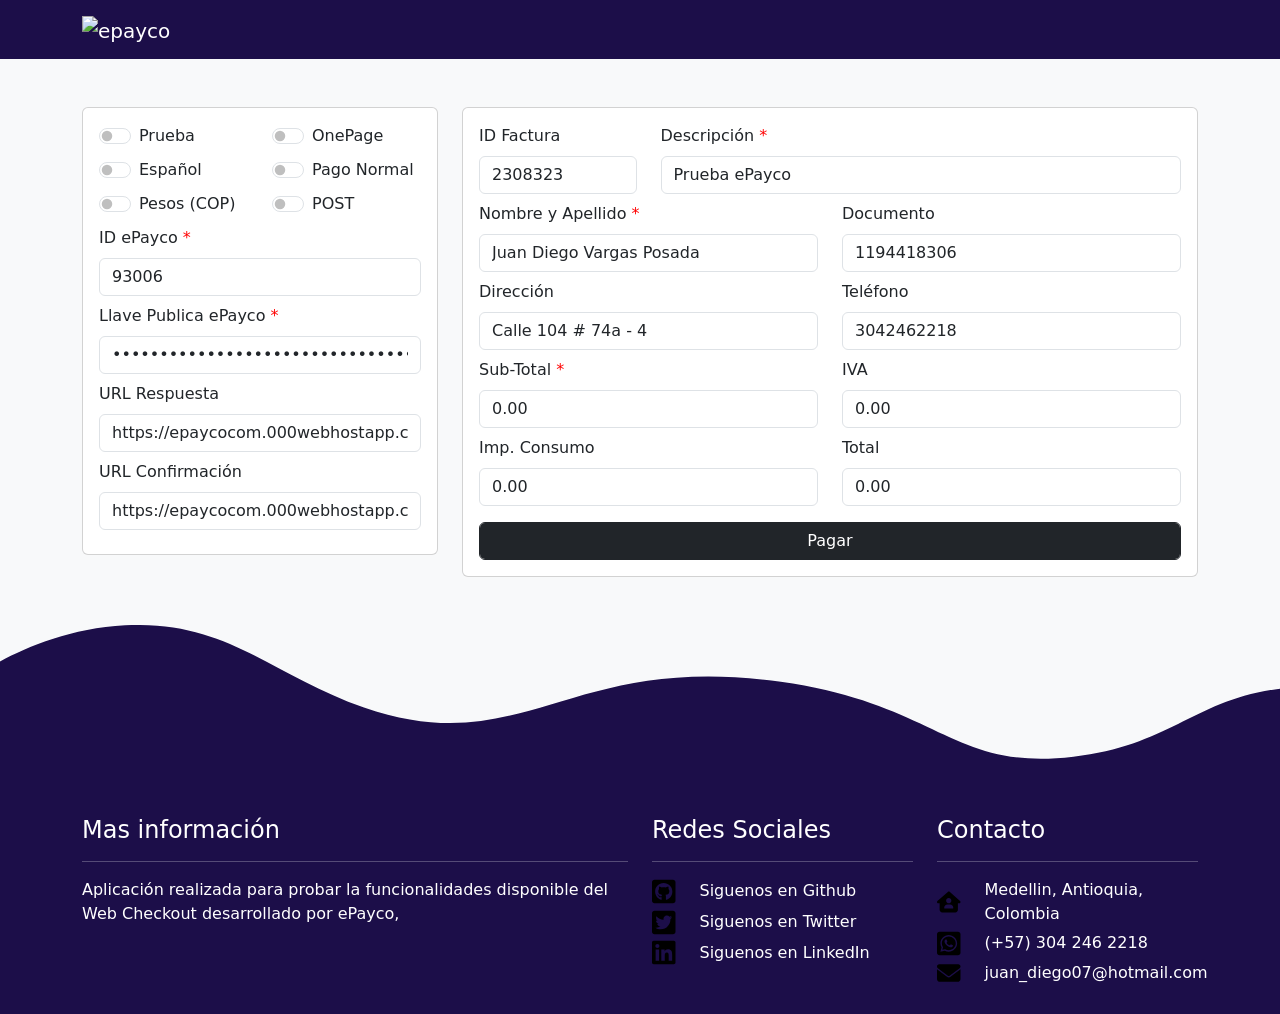
==== commit ef7681b7: "method confirmacion check" ====
--- a/index.html
+++ b/index.html
@@ -65,6 +65,12 @@
                                     <label class="form-check-label" for="currency" id="labelCurrency">Pesos (COP)</label>
                                 </div>
                             </div>
+                            <div class="mb-2 col-sm-12 col-md-12 col-xl-6">
+                                <div class="form-check form-switch">
+                                    <input class="form-check-input" type="checkbox" role="switch" id="method">
+                                    <label class="form-check-label" for="method" id="labelMethod">POST</label>
+                                </div>
+                            </div>
                         </div>
                         <div class="row">
                             <div class="mb-2">
